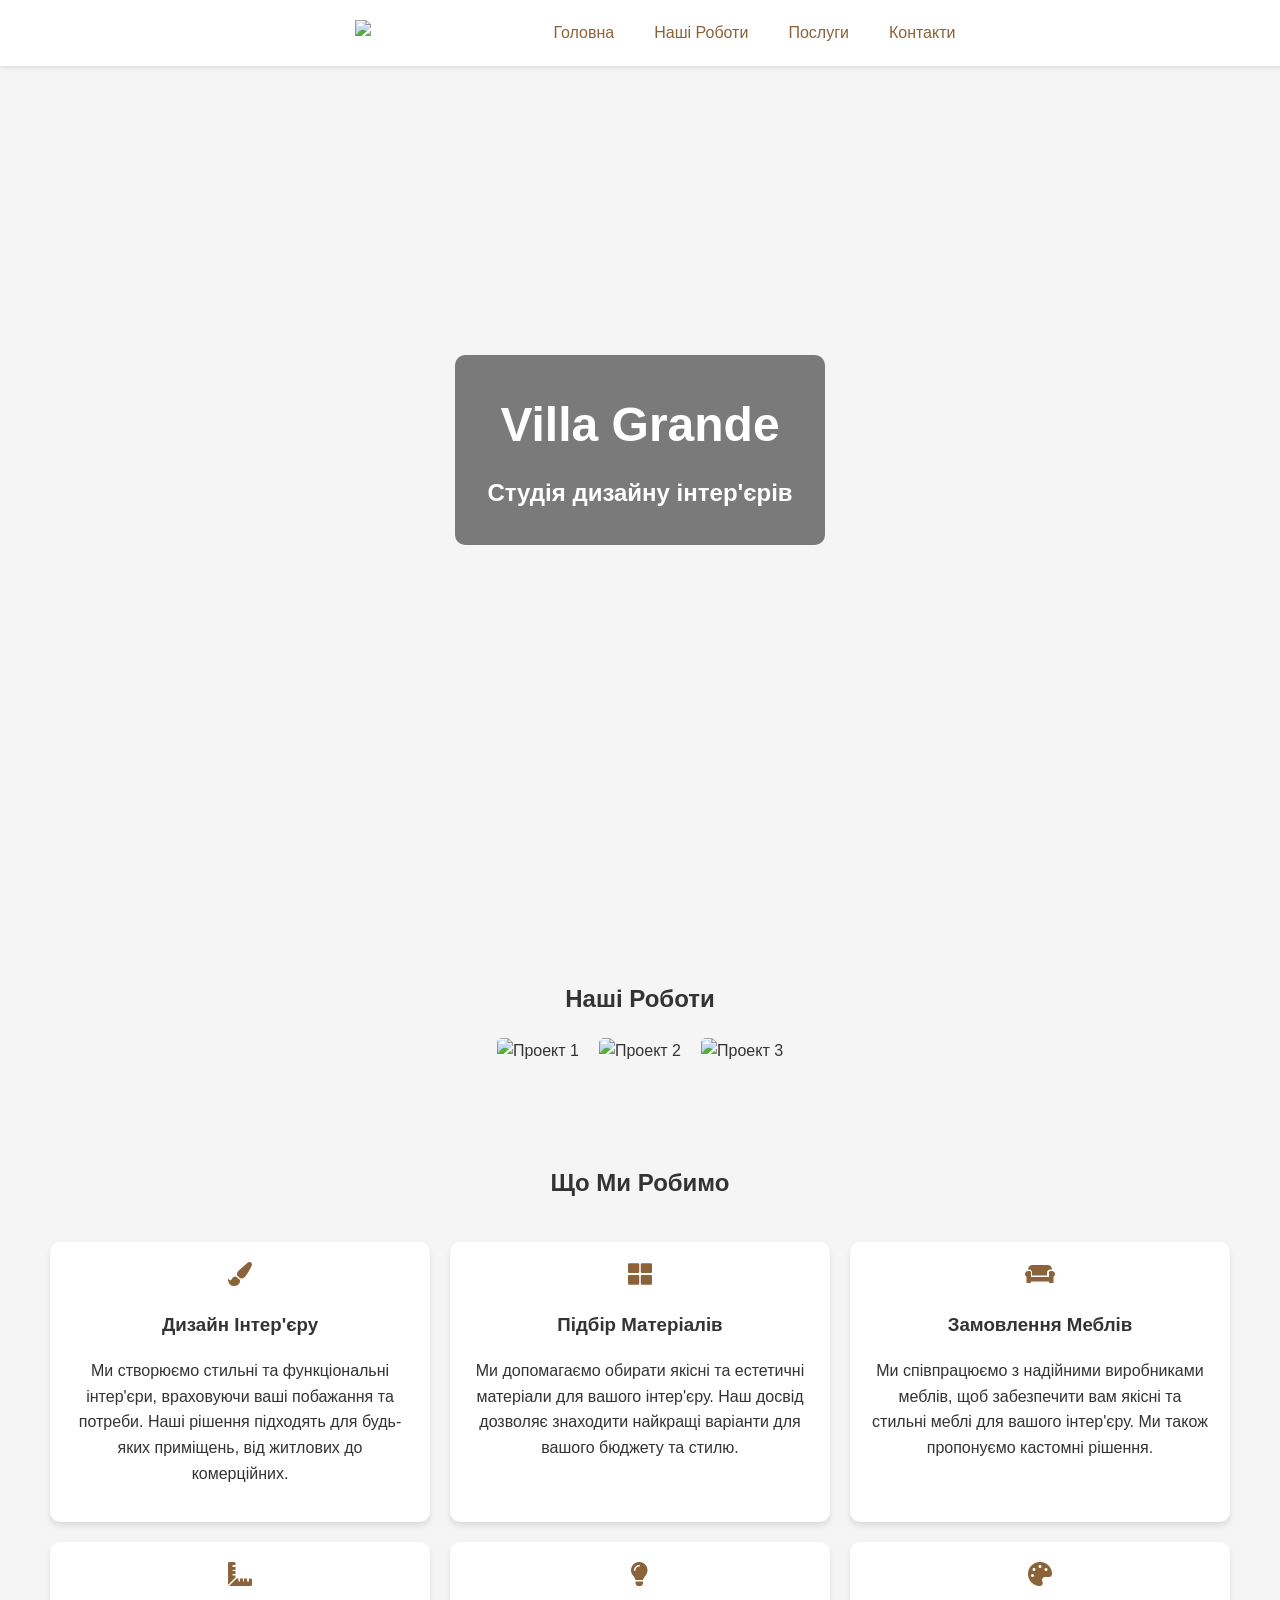
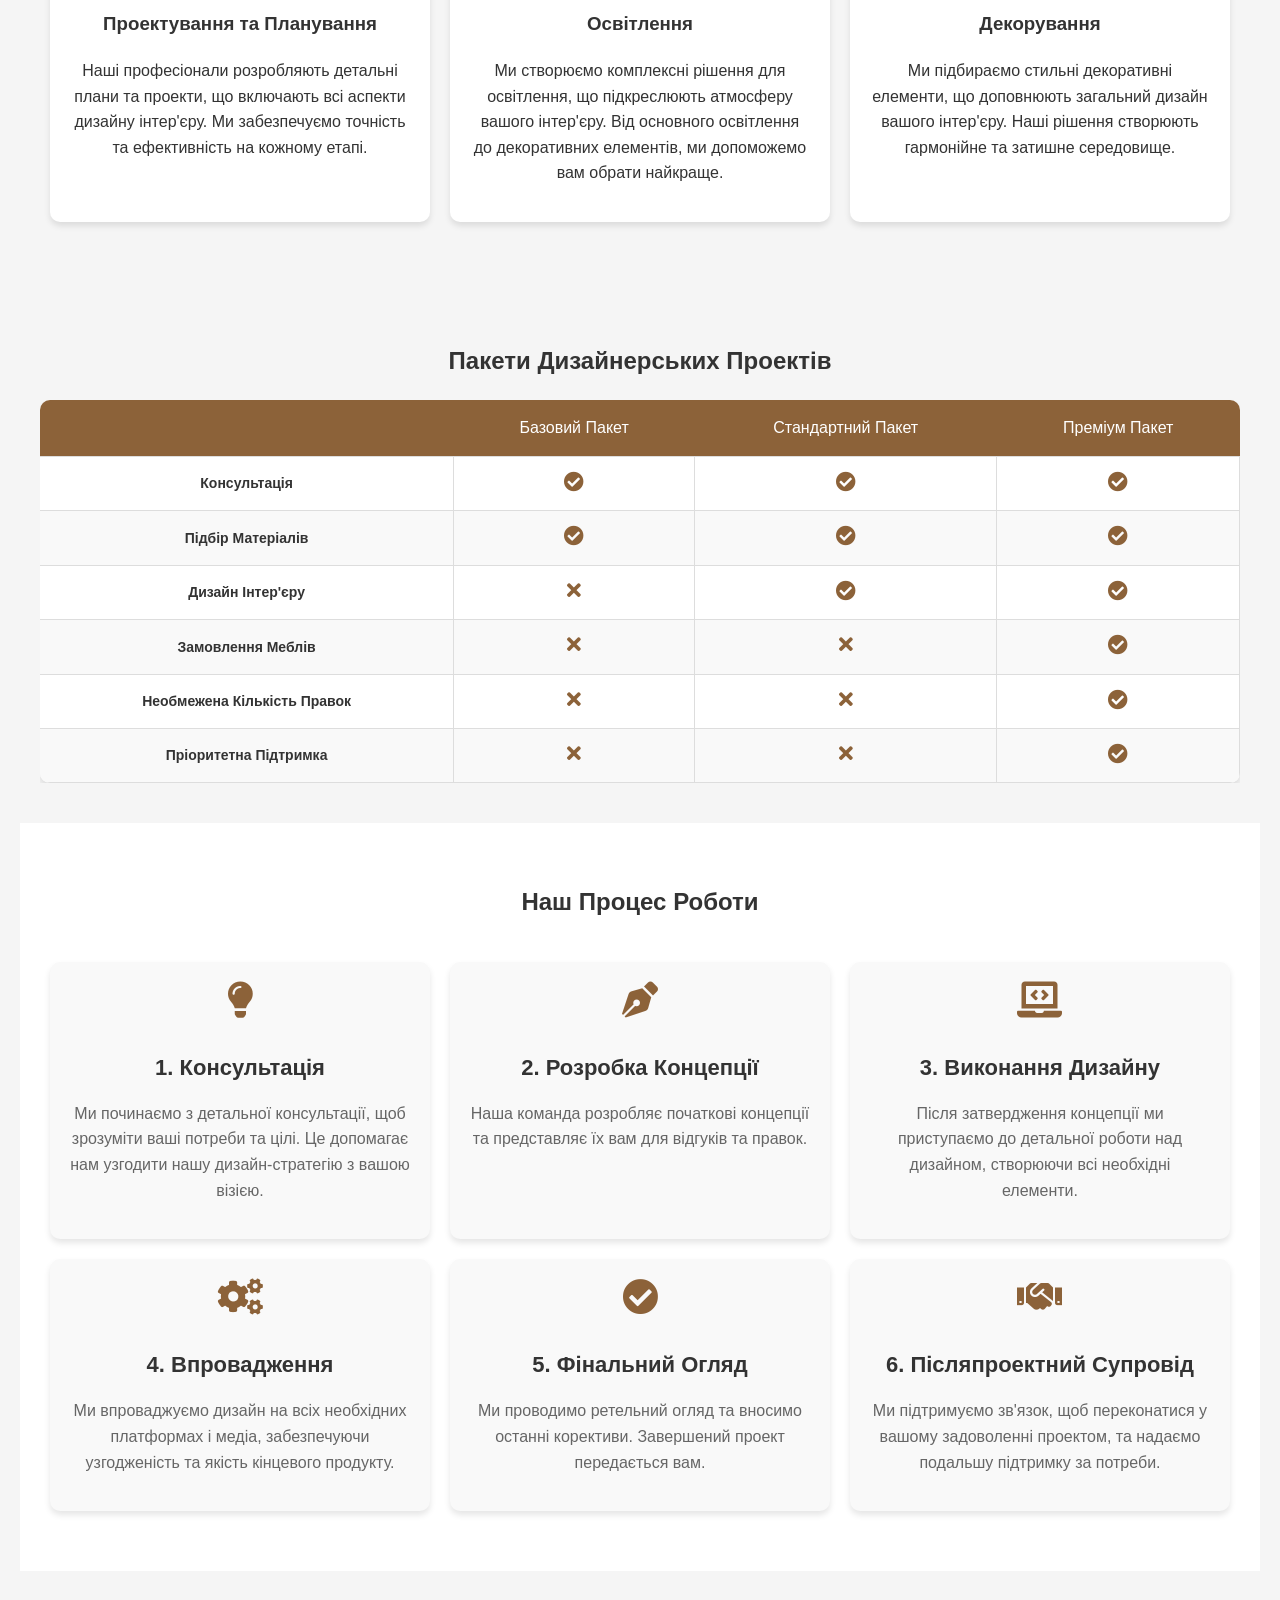
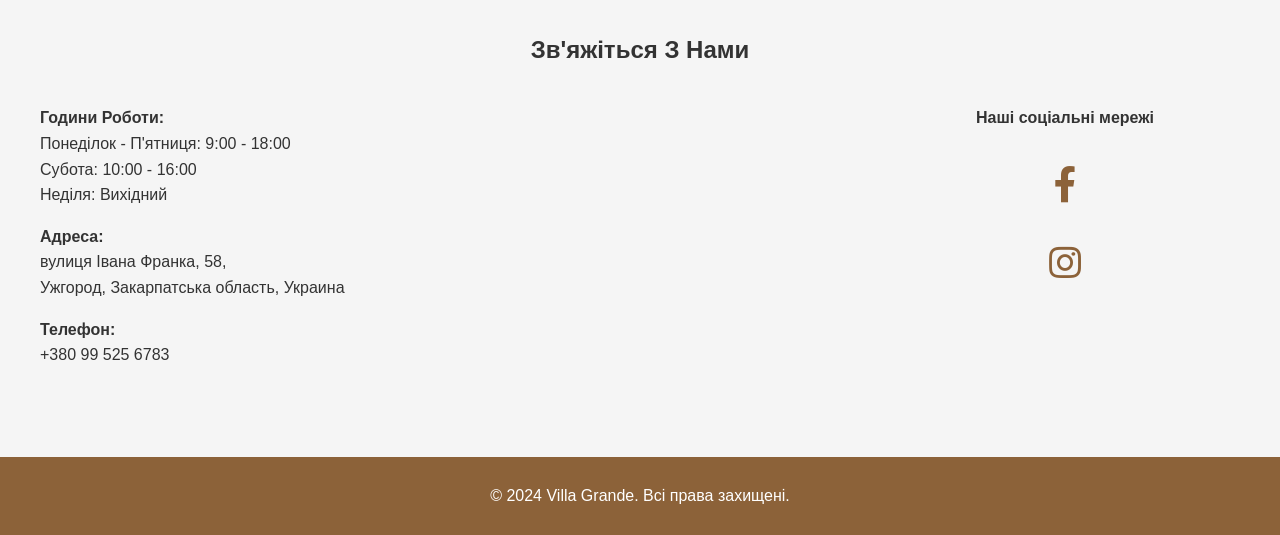
==== index.html @ 6730c166 "commit" ====
<!DOCTYPE html>
<html lang="uk">
<head>
    <meta charset="UTF-8">
    <meta name="viewport" content="width=device-width, initial-scale=1.0">
    <title>Villa Grande</title>
    <link rel="stylesheet" href="style.css">
    <link rel="stylesheet" href="https://cdnjs.cloudflare.com/ajax/libs/font-awesome/5.15.3/css/all.min.css">
    <link rel="icon"
          href="https://media.istockphoto.com/id/1341588764/vector/interior-and-furniture-symbol-design.jpg?s=612x612&w=0&k=20&c=xPOHg93vs1XyUoj2f7c5zSkTf8-xDDq41WaPW_d936k="
          type="image/x-icon">
</head>
<body>
<header class="top-header">
    <div class="logo">
        <img src="https://media.istockphoto.com/id/1341588764/vector/interior-and-furniture-symbol-design.jpg?s=612x612&w=0&k=20&c=xPOHg93vs1XyUoj2f7c5zSkTf8-xDDq41WaPW_d936k="
             alt="Логотип Студії Дизайну">
    </div>
    <nav class="main-navigation">
        <ul>
            <li><a href="#hero-section">Головна</a></li>
            <li><a href="#work-section">Наші Роботи</a></li>
            <li><a href="#services-section">Послуги</a></li>
            <li><a href="#contact-section">Контакти</a></li>
        </ul>
    </nav>
</header>

<section id="hero-section" class="hero">
    <div class="overlay">
        <h1>Villa Grande</h1>
        <h3>Студія дизайну інтер'єрів</h3>
    </div>
</section>

<main>
    <section id="work-section" class="work">
        <h2>Наші Роботи</h2>
        <div class="container-img">
            <img src="https://asset.skoiy.com/9b80a6f781ff336f/yrwwqpnyb7ys.jpg?w=970&q=90" alt="Проект 1">
            <img src="https://www.sbid.org/wp-content/uploads/2022/04/spacejoy-4xRP0Ajk9ys-unsplash-e1655133373712.jpg"
                 alt="Проект 2">
            <img src="https://hips.hearstapps.com/hmg-prod/images/hbx110123cortneybishop-009-6638f5a4a7c67.jpg?crop=1xw:0.84375xh;center,top&resize=1200:*"
                 alt="Проект 3">
        </div>
    </section>

    <section id="services-section" class="services">
        <h2>Що Ми Робимо</h2>
        <div class="services-text">
            <ul>
                <li>
                    <i class="fas fa-paint-brush"></i>
                    <h3>Дизайн Інтер'єру</h3>
                    <p>Ми створюємо стильні та функціональні інтер'єри, враховуючи ваші побажання та потреби. Наші
                        рішення підходять для будь-яких приміщень, від житлових до комерційних.</p>
                </li>
                <li>
                    <i class="fas fa-th-large"></i>
                    <h3>Підбір Матеріалів</h3>
                    <p>Ми допомагаємо обирати якісні та естетичні матеріали для вашого інтер'єру. Наш досвід дозволяє
                        знаходити найкращі варіанти для вашого бюджету та стилю.</p>
                </li>
                <li>
                    <i class="fas fa-couch"></i>
                    <h3>Замовлення Меблів</h3>
                    <p>Ми співпрацюємо з надійними виробниками меблів, щоб забезпечити вам якісні та стильні меблі для
                        вашого інтер'єру. Ми також пропонуємо кастомні рішення.</p>
                </li>
                <li>
                    <i class="fas fa-ruler-combined"></i>
                    <h3>Проектування та Планування</h3>
                    <p>Наші професіонали розробляють детальні плани та проекти, що включають всі аспекти дизайну
                        інтер'єру. Ми забезпечуємо точність та ефективність на кожному етапі.</p>
                </li>
                <li>
                    <i class="fas fa-lightbulb"></i>
                    <h3>Освітлення</h3>
                    <p>Ми створюємо комплексні рішення для освітлення, що підкреслюють атмосферу вашого інтер'єру. Від
                        основного освітлення до декоративних елементів, ми допоможемо вам обрати найкраще.</p>
                </li>
                <li>
                    <i class="fas fa-palette"></i>
                    <h3>Декорування</h3>
                    <p>Ми підбираємо стильні декоративні елементи, що доповнюють загальний дизайн вашого інтер'єру. Наші
                        рішення створюють гармонійне та затишне середовище.</p>
                </li>
            </ul>
        </div>
    </section>


    <div class="pricing">
        <h2>Пакети Дизайнерських Проектів</h2>
        <div class="pricing-container">
            <table>
                <thead>
                <tr>
                    <th></th>
                    <th>Базовий Пакет</th>
                    <th>Стандартний Пакет</th>
                    <th>Преміум Пакет</th>
                </tr>
                </thead>
                <tbody>
                <tr>
                    <td><strong>Консультація</strong></td>
                    <td><i class="fas fa-check-circle"></i></td>
                    <td><i class="fas fa-check-circle"></i></td>
                    <td><i class="fas fa-check-circle"></i></td>
                </tr>
                <tr>
                    <td><strong>Підбір Матеріалів</strong></td>
                    <td><i class="fas fa-check-circle"></i></td>
                    <td><i class="fas fa-check-circle"></i></td>
                    <td><i class="fas fa-check-circle"></i></td>
                </tr>
                <tr>
                    <td><strong>Дизайн Інтер'єру</strong></td>
                    <td><i class="fas fa-times"></i></td>
                    <td><i class="fas fa-check-circle"></i></td>
                    <td><i class="fas fa-check-circle"></i></td>
                </tr>
                <tr>
                    <td><strong>Замовлення Меблів</strong></td>
                    <td><i class="fas fa-times"></i></td>
                    <td><i class="fas fa-times"></i></td>
                    <td><i class="fas fa-check-circle"></i></td>
                </tr>
                <tr>
                    <td><strong>Необмежена Кількість Правок</strong></td>
                    <td><i class="fas fa-times"></i></td>
                    <td><i class="fas fa-times"></i></td>
                    <td><i class="fas fa-check-circle"></i></td>
                </tr>
                <tr>
                    <td><strong>Пріоритетна Підтримка</strong></td>
                    <td><i class="fas fa-times"></i></td>
                    <td><i class="fas fa-times"></i></td>
                    <td><i class="fas fa-check-circle"></i></td>
                </tr>
                </tbody>
            </table>
        </div>
    </div>


    <section id="contact-section" class="work-process">
        <h2>Наш Процес Роботи</h2>
        <div class="process-steps">
            <div class="step">
                <i class="fas fa-lightbulb"></i>
                <h3>1. Консультація</h3>
                <p>Ми починаємо з детальної консультації, щоб зрозуміти ваші потреби та цілі. Це допомагає нам узгодити
                    нашу дизайн-стратегію з вашою візією.</p>
            </div>
            <div class="step">
                <i class="fas fa-pen-nib"></i>
                <h3>2. Розробка Концепції</h3>
                <p>Наша команда розробляє початкові концепції та представляє їх вам для відгуків та правок.</p>
            </div>
            <div class="step">
                <i class="fas fa-laptop-code"></i>
                <h3>3. Виконання Дизайну</h3>
                <p>Після затвердження концепції ми приступаємо до детальної роботи над дизайном, створюючи всі необхідні
                    елементи.</p>
            </div>
            <div class="step">
                <i class="fas fa-cogs"></i>
                <h3>4. Впровадження</h3>
                <p>Ми впроваджуємо дизайн на всіх необхідних платформах і медіа, забезпечуючи узгодженість та якість
                    кінцевого продукту.</p>
            </div>
            <div class="step">
                <i class="fas fa-check-circle"></i>
                <h3>5. Фінальний Огляд</h3>
                <p>Ми проводимо ретельний огляд та вносимо останні корективи. Завершений проект передається вам.</p>
            </div>
            <div class="step">
                <i class="fas fa-handshake"></i>
                <h3>6. Післяпроектний Супровід</h3>
                <p>Ми підтримуємо зв'язок, щоб переконатися у вашому задоволенні проектом, та надаємо подальшу підтримку
                    за потреби.</p>
            </div>
        </div>
    </section>

    <section class="contact-info">
        <h2>Зв'яжіться З Нами</h2>
        <div class="contact-container">
            <div class="contact-details">
                <p><strong>Години Роботи:</strong><br>
                    Понеділок - П'ятниця: 9:00 - 18:00<br>
                    Субота: 10:00 - 16:00<br>
                    Неділя: Вихідний</p>
                <p><strong>Адреса:</strong><br>
                    вулиця Івана Франка, 58, <br>
                    Ужгород, Закарпатська область, Украина
                <p><strong>Телефон:</strong><br>
                    +380 99 525 6783</p>
            </div>
            <div class="contact-map">
                <iframe src="https://www.google.com/maps/embed?pb=!1m18!1m12!1m3!1d2637.081042039393!2d22.272485776949086!3d48.62743121693152!2m3!1f0!2f0!3f0!3m2!1i1024!2i768!4f13.1!3m3!1m2!1s0x4739184b1c3854ab%3A0x9db958fa192246bc!2zVklMTEEgR1JBTkRFINCh0YLRg9C00ZbRjyDQtNC40LfQsNC50L3RgyDRltC90YLQtdGAJ9GU0YDRltCy!5e0!3m2!1sru!2scz!4v1721141174565!5m2!1sru!2scz"
                        width="100%" height="300" style="border:0;" allowfullscreen="" loading="lazy"></iframe>
            </div>
            <div class="social-media-links">
                <p><strong> Наші соціальні мережі</strong></p>
                <a href="https://www.facebook.com/villagrande1/" target="_blank" class="facebook"><i class="fab fa-facebook-f"></i></a>
                <a href="https://www.instagram.com/villa_grande1/" target="_blank" class="instagram"><i class="fab fa-instagram"></i></a>
            </div>
        </div>
    </section>
</main>

<footer class="footer">
    <p>&copy; 2024 Villa Grande. Всі права захищені.</p>
</footer>
</body>
</html>
---- style.css ----
body {
    font-family: Arial, sans-serif;
    margin: 0;
    padding: 0;
    background-color: #f5f5f5;
    color: #333;
    line-height: 1.6;
}

.top-header {
    display: flex;
    justify-content: center;
    align-items: center;
    background-color: #fff;
    padding: 10px 20px;
    position: fixed;
    width: 100%;
    z-index: 1000;
    box-shadow: 0 2px 4px rgba(0, 0, 0, 0.1);
}

.logo img {
    height: 40px;
}

header {
    background-color: #8c6239;
    padding: 20px;
    text-align: center;
    color: #fff;
}

.hero {
    height: 100vh;
    background: url('https://www.decorpot.com/images/blogimage1361284108interior-designs-for-master-bedroom.jpg') no-repeat center center/cover;
    display: flex;
    justify-content: center;
    align-items: center;
    position: relative;
}

.overlay {
    background-color: rgba(0, 0, 0, 0.5);
    padding: 2rem;
    border-radius: 10px;
}

.hero h1 {
    color: #fff;
    font-size: 48px;
    text-align: center;
    margin: 0;
}

.hero h3 {
    color: #fff;
    font-size: 24px;
    text-align: center;
    margin: 10px 0 0;
}

nav.main-navigation ul {
    list-style-type: none;
    padding: 0;
    margin: 0;
    display: flex;
    justify-content: center;
    gap: 20px;
}

nav.main-navigation ul li a {
    text-decoration: none;
    color: #8c6239;
    padding: 10px;
    display: block;
}

nav.main-navigation ul li a:hover {
    background-color: #8c6239;
    color: #fff;
}

.container {
    max-width: 1200px;
    margin: 0 auto;
    padding: 0 20px;
}

main {
    padding: 20px;
}

h2 {
    text-align: center;
    margin-bottom: 20px;
    font-size: 24px;
}

.work, .services, .pricing, .contact-info {
    padding: 40px 0;
}

.container-img {
    display: flex;
    justify-content: center;
    gap: 20px;
}

.container-img img {
    max-width: 350px;
    width: auto;
    height: auto;
    border-radius: 5px;
    transition: transform 0.3s ease;
}

.container-img img:hover {
    transform: scale(1.05);
}

.services-text ul {
    display: flex;
    flex-wrap: wrap;
    justify-content: center;
    gap: 20px;
    list-style-type: none;
    max-width: 1200px;
    margin: 0 auto;
    padding: 20px;
}

.services-text li {
    background-color: #fff;
    border-radius: 10px;
    padding: 20px;
    box-shadow: 0 4px 6px rgba(0, 0, 0, 0.1);
    text-align: center;
    width: calc(33.333% - 20px);
    box-sizing: border-box;
}

.services-text i {
    font-size: 24px;
    color: #8c6239;
}

.pricing {
    padding: 40px 0;
    text-align: center;
    background-color: #f5f5f5;
}

.pricing-container {
    max-width: 1200px;
    margin: 0 auto;
    overflow-x: auto;
}

table {
    width: 100%;
    border-collapse: collapse;
    border-radius: 10px;
    overflow: hidden;
    box-shadow: 0 4px 6px rgba(0, 0, 0, 0.1);
    background-color: #fff;
}

th, td {
    padding: 15px;
    text-align: center;
    border-bottom: 1px solid #ddd;
}

th {
    background-color: #8c6239;
    color: #fff;
    font-size: 16px;
    font-weight: normal;
}

td {
    font-size: 14px;
    border-right: 1px solid #ddd;
}

td i {
    font-size: 20px;
    color: #8c6239;
}

tr:nth-child(even) {
    background-color: #f9f9f9;
}

.package {
    background-color: #fff;
    border-radius: 10px;
    padding: 20px;
    width: calc(33.333% - 20px);
    text-align: center;
    box-shadow: 0 4px 6px rgba(0, 0, 0, 0.1);
}

.package h3 {
    font-size: 22px;
    margin-bottom: 10px;
}

.package .price {
    font-size: 36px;
    color: #8c6239;
    margin: 10px 0;
}

.package ul {
    list-style-type: none;
    padding: 0;
    text-align: left;
    margin: 0;
}

.package ul li {
    padding: 5px 0;
    border-top: 1px solid #ddd;
}

.package ul li:first-child {
    border-top: none;
}

.work-process {
    padding: 40px 0;
    text-align: center;
    background-color: #fff;
}

.process-steps {
    display: flex;
    flex-wrap: wrap;
    justify-content: center;
    gap: 20px;
    padding: 20px;
}

.step {
    background-color: #f9f9f9;
    border-radius: 10px;
    padding: 20px;
    width: calc(33.333% - 20px);
    box-shadow: 0 4px 6px rgba(0, 0, 0, 0.1);
    text-align: center;
    box-sizing: border-box;
    transition: transform 0.3s ease;
}

.step i {
    font-size: 36px;
    color: #8c6239;
    margin-bottom: 10px;
}

.step h3 {
    font-size: 22px;
    margin-bottom: 10px;
}

.step p {
    font-size: 16px;
    color: #666;
}

.step:hover {
    transform: scale(1.05);
}

.contact-info {
    padding: 40px 0;
}

.contact-container {
    display: flex;
    justify-content: space-between;
    gap: 20px;
    flex-wrap: wrap;
}

.contact-details {
    flex: 1;
    min-width: 200px;
    padding-left: 20px;
}

.contact-map {
    flex: 2;
    min-width: 200px;
    max-width: 400px;
}

.social-media-links {
    flex: 1;
    min-width: 200px;
    display: flex;
    flex-direction: column;
    align-items: center;
}

.social-media-links a {
    color: #8c6239;
    font-size: 36px;
    margin: 10px 0;
    transition: color 0.3s ease;
}

.social-media-links a:hover {
    color: #555;
}

footer {
    background-color: #8c6239;
    padding: 10px;
    text-align: center;
    color: #fff;
}

@media (max-width: 768px) {
    .contact-container {
        flex-direction: column;
        align-items: center;
    }

    .contact-details, .contact-map, .social-media-links {
        max-width: 100%;
    }

    .step {
        width: 100%;
    }
}

@media (max-width: 600px) {
    .container-img {
        flex-direction: column;
    }

    .services-text ul,
    .pricing-container {
        flex-direction: column;
    }

    .services-text li,
    .package {
        width: 100%;
    }
}
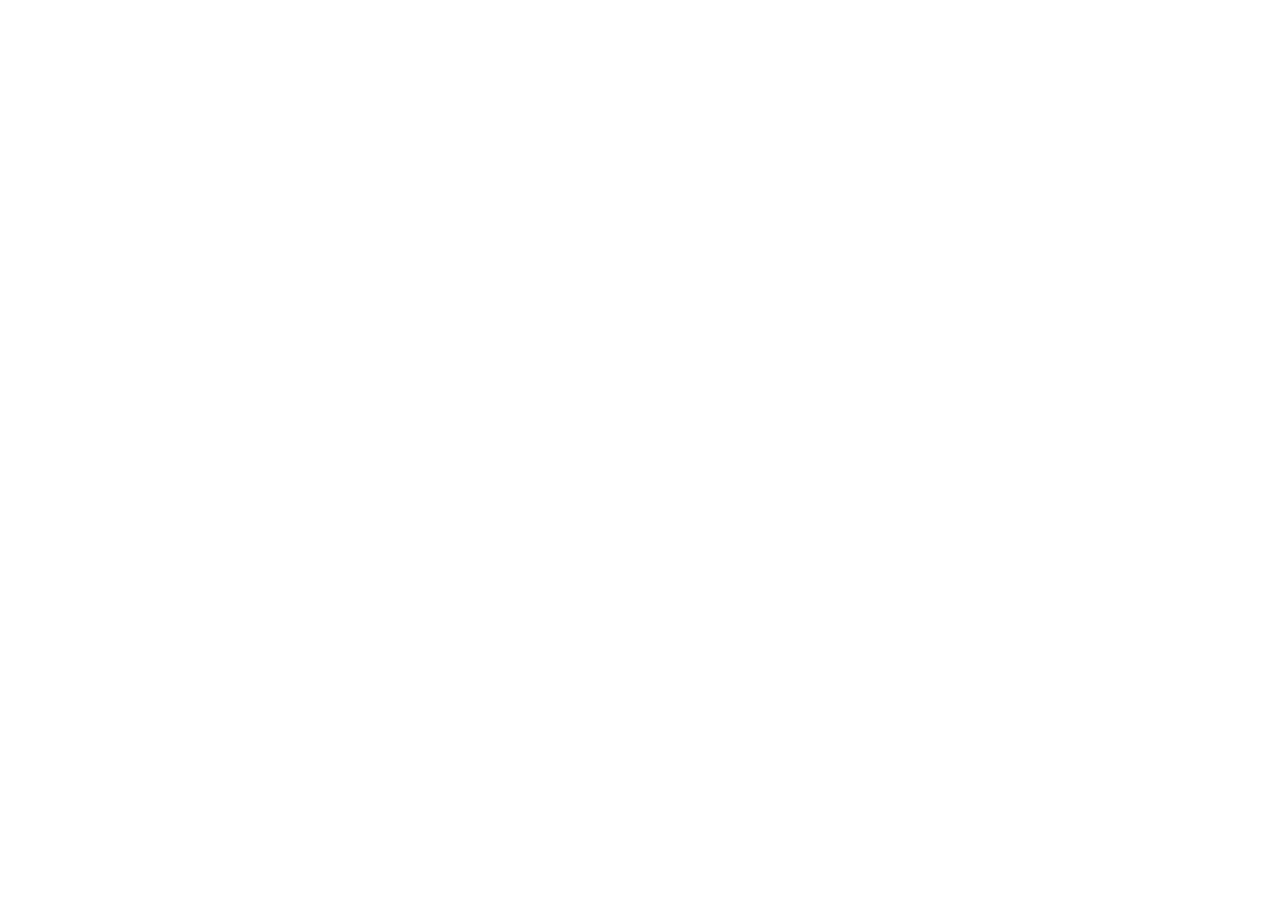
==== commit 0b2e8127: "Updates" ====
--- a/index.html
+++ b/index.html
@@ -1,219 +1,16 @@
-<!DOCTYPE html>
-<html lang="uk">
-<head>
-    <meta charset="UTF-8">
-    <meta name="viewport" content="width=device-width, initial-scale=1.0">
-    <title>Villa Grande</title>
-    <link rel="stylesheet" href="style.css">
-    <link rel="stylesheet" href="https://cdnjs.cloudflare.com/ajax/libs/font-awesome/5.15.3/css/all.min.css">
-    <link rel="icon"
-          href="https://media.istockphoto.com/id/1341588764/vector/interior-and-furniture-symbol-design.jpg?s=612x612&w=0&k=20&c=xPOHg93vs1XyUoj2f7c5zSkTf8-xDDq41WaPW_d936k="
-          type="image/x-icon">
-</head>
-<body>
-<header class="top-header">
-    <div class="logo">
-        <img src="https://media.istockphoto.com/id/1341588764/vector/interior-and-furniture-symbol-design.jpg?s=612x612&w=0&k=20&c=xPOHg93vs1XyUoj2f7c5zSkTf8-xDDq41WaPW_d936k="
-             alt="Логотип Студії Дизайну">
-    </div>
-    <nav class="main-navigation">
-        <ul>
-            <li><a href="#hero-section">Головна</a></li>
-            <li><a href="#work-section">Наші Роботи</a></li>
-            <li><a href="#services-section">Послуги</a></li>
-            <li><a href="#contact-section">Контакти</a></li>
-        </ul>
-    </nav>
-</header>
-
-<section id="hero-section" class="hero">
-    <div class="overlay">
-        <h1>Villa Grande</h1>
-        <h3>Студія дизайну інтер'єрів</h3>
-    </div>
-</section>
-
-<main>
-    <section id="work-section" class="work">
-        <h2>Наші Роботи</h2>
-        <div class="container-img">
-            <img src="https://asset.skoiy.com/9b80a6f781ff336f/yrwwqpnyb7ys.jpg?w=970&q=90" alt="Проект 1">
-            <img src="https://www.sbid.org/wp-content/uploads/2022/04/spacejoy-4xRP0Ajk9ys-unsplash-e1655133373712.jpg"
-                 alt="Проект 2">
-            <img src="https://hips.hearstapps.com/hmg-prod/images/hbx110123cortneybishop-009-6638f5a4a7c67.jpg?crop=1xw:0.84375xh;center,top&resize=1200:*"
-                 alt="Проект 3">
-        </div>
-    </section>
-
-    <section id="services-section" class="services">
-        <h2>Що Ми Робимо</h2>
-        <div class="services-text">
-            <ul>
-                <li>
-                    <i class="fas fa-paint-brush"></i>
-                    <h3>Дизайн Інтер'єру</h3>
-                    <p>Ми створюємо стильні та функціональні інтер'єри, враховуючи ваші побажання та потреби. Наші
-                        рішення підходять для будь-яких приміщень, від житлових до комерційних.</p>
-                </li>
-                <li>
-                    <i class="fas fa-th-large"></i>
-                    <h3>Підбір Матеріалів</h3>
-                    <p>Ми допомагаємо обирати якісні та естетичні матеріали для вашого інтер'єру. Наш досвід дозволяє
-                        знаходити найкращі варіанти для вашого бюджету та стилю.</p>
-                </li>
-                <li>
-                    <i class="fas fa-couch"></i>
-                    <h3>Замовлення Меблів</h3>
-                    <p>Ми співпрацюємо з надійними виробниками меблів, щоб забезпечити вам якісні та стильні меблі для
-                        вашого інтер'єру. Ми також пропонуємо кастомні рішення.</p>
-                </li>
-                <li>
-                    <i class="fas fa-ruler-combined"></i>
-                    <h3>Проектування та Планування</h3>
-                    <p>Наші професіонали розробляють детальні плани та проекти, що включають всі аспекти дизайну
-                        інтер'єру. Ми забезпечуємо точність та ефективність на кожному етапі.</p>
-                </li>
-                <li>
-                    <i class="fas fa-lightbulb"></i>
-                    <h3>Освітлення</h3>
-                    <p>Ми створюємо комплексні рішення для освітлення, що підкреслюють атмосферу вашого інтер'єру. Від
-                        основного освітлення до декоративних елементів, ми допоможемо вам обрати найкраще.</p>
-                </li>
-                <li>
-                    <i class="fas fa-palette"></i>
-                    <h3>Декорування</h3>
-                    <p>Ми підбираємо стильні декоративні елементи, що доповнюють загальний дизайн вашого інтер'єру. Наші
-                        рішення створюють гармонійне та затишне середовище.</p>
-                </li>
-            </ul>
-        </div>
-    </section>
-
-
-    <div class="pricing">
-        <h2>Пакети Дизайнерських Проектів</h2>
-        <div class="pricing-container">
-            <table>
-                <thead>
-                <tr>
-                    <th></th>
-                    <th>Базовий Пакет</th>
-                    <th>Стандартний Пакет</th>
-                    <th>Преміум Пакет</th>
-                </tr>
-                </thead>
-                <tbody>
-                <tr>
-                    <td><strong>Консультація</strong></td>
-                    <td><i class="fas fa-check-circle"></i></td>
-                    <td><i class="fas fa-check-circle"></i></td>
-                    <td><i class="fas fa-check-circle"></i></td>
-                </tr>
-                <tr>
-                    <td><strong>Підбір Матеріалів</strong></td>
-                    <td><i class="fas fa-check-circle"></i></td>
-                    <td><i class="fas fa-check-circle"></i></td>
-                    <td><i class="fas fa-check-circle"></i></td>
-                </tr>
-                <tr>
-                    <td><strong>Дизайн Інтер'єру</strong></td>
-                    <td><i class="fas fa-times"></i></td>
-                    <td><i class="fas fa-check-circle"></i></td>
-                    <td><i class="fas fa-check-circle"></i></td>
-                </tr>
-                <tr>
-                    <td><strong>Замовлення Меблів</strong></td>
-                    <td><i class="fas fa-times"></i></td>
-                    <td><i class="fas fa-times"></i></td>
-                    <td><i class="fas fa-check-circle"></i></td>
-                </tr>
-                <tr>
-                    <td><strong>Необмежена Кількість Правок</strong></td>
-                    <td><i class="fas fa-times"></i></td>
-                    <td><i class="fas fa-times"></i></td>
-                    <td><i class="fas fa-check-circle"></i></td>
-                </tr>
-                <tr>
-                    <td><strong>Пріоритетна Підтримка</strong></td>
-                    <td><i class="fas fa-times"></i></td>
-                    <td><i class="fas fa-times"></i></td>
-                    <td><i class="fas fa-check-circle"></i></td>
-                </tr>
-                </tbody>
-            </table>
-        </div>
-    </div>
-
-
-    <section id="contact-section" class="work-process">
-        <h2>Наш Процес Роботи</h2>
-        <div class="process-steps">
-            <div class="step">
-                <i class="fas fa-lightbulb"></i>
-                <h3>1. Консультація</h3>
-                <p>Ми починаємо з детальної консультації, щоб зрозуміти ваші потреби та цілі. Це допомагає нам узгодити
-                    нашу дизайн-стратегію з вашою візією.</p>
-            </div>
-            <div class="step">
-                <i class="fas fa-pen-nib"></i>
-                <h3>2. Розробка Концепції</h3>
-                <p>Наша команда розробляє початкові концепції та представляє їх вам для відгуків та правок.</p>
-            </div>
-            <div class="step">
-                <i class="fas fa-laptop-code"></i>
-                <h3>3. Виконання Дизайну</h3>
-                <p>Після затвердження концепції ми приступаємо до детальної роботи над дизайном, створюючи всі необхідні
-                    елементи.</p>
-            </div>
-            <div class="step">
-                <i class="fas fa-cogs"></i>
-                <h3>4. Впровадження</h3>
-                <p>Ми впроваджуємо дизайн на всіх необхідних платформах і медіа, забезпечуючи узгодженість та якість
-                    кінцевого продукту.</p>
-            </div>
-            <div class="step">
-                <i class="fas fa-check-circle"></i>
-                <h3>5. Фінальний Огляд</h3>
-                <p>Ми проводимо ретельний огляд та вносимо останні корективи. Завершений проект передається вам.</p>
-            </div>
-            <div class="step">
-                <i class="fas fa-handshake"></i>
-                <h3>6. Післяпроектний Супровід</h3>
-                <p>Ми підтримуємо зв'язок, щоб переконатися у вашому задоволенні проектом, та надаємо подальшу підтримку
-                    за потреби.</p>
-            </div>
-        </div>
-    </section>
-
-    <section class="contact-info">
-        <h2>Зв'яжіться З Нами</h2>
-        <div class="contact-container">
-            <div class="contact-details">
-                <p><strong>Години Роботи:</strong><br>
-                    Понеділок - П'ятниця: 9:00 - 18:00<br>
-                    Субота: 10:00 - 16:00<br>
-                    Неділя: Вихідний</p>
-                <p><strong>Адреса:</strong><br>
-                    вулиця Івана Франка, 58, <br>
-                    Ужгород, Закарпатська область, Украина
-                <p><strong>Телефон:</strong><br>
-                    +380 99 525 6783</p>
-            </div>
-            <div class="contact-map">
-                <iframe src="https://www.google.com/maps/embed?pb=!1m18!1m12!1m3!1d2637.081042039393!2d22.272485776949086!3d48.62743121693152!2m3!1f0!2f0!3f0!3m2!1i1024!2i768!4f13.1!3m3!1m2!1s0x4739184b1c3854ab%3A0x9db958fa192246bc!2zVklMTEEgR1JBTkRFINCh0YLRg9C00ZbRjyDQtNC40LfQsNC50L3RgyDRltC90YLQtdGAJ9GU0YDRltCy!5e0!3m2!1sru!2scz!4v1721141174565!5m2!1sru!2scz"
-                        width="100%" height="300" style="border:0;" allowfullscreen="" loading="lazy"></iframe>
-            </div>
-            <div class="social-media-links">
-                <p><strong> Наші соціальні мережі</strong></p>
-                <a href="https://www.facebook.com/villagrande1/" target="_blank" class="facebook"><i class="fab fa-facebook-f"></i></a>
-                <a href="https://www.instagram.com/villa_grande1/" target="_blank" class="instagram"><i class="fab fa-instagram"></i></a>
-            </div>
-        </div>
-    </section>
-</main>
-
-<footer class="footer">
-    <p>&copy; 2024 Villa Grande. Всі права захищені.</p>
-</footer>
-</body>
+<!doctype html>
+<html lang="en">
+  <head>
+    <meta charset="UTF-8" />
+    <link rel="icon" type="image/svg+xml" href="/kitchen/assets/edited-DwWMZ-yO.jpg" />
+    <meta name="viewport" content="width=device-width, initial-scale=1.0" />
+    <meta name="description" content="Kitchen Masters - експерти у створенні сучасних та функціональних кухонь в Ужгороді" />
+    <meta name="keywords" content="кухні, меблі, санвузли, дизайн інтер'єру, Ужгород" />
+    <title>Кухні</title>
+    <script type="module" crossorigin src="/kitchen/assets/index-DYO-EIcl.js"></script>
+    <link rel="stylesheet" crossorigin href="/kitchen/assets/index-Dy8n9Ev5.css">
+  </head>
+  <body>
+    <div id="root"></div>
+  </body>
 </html>
